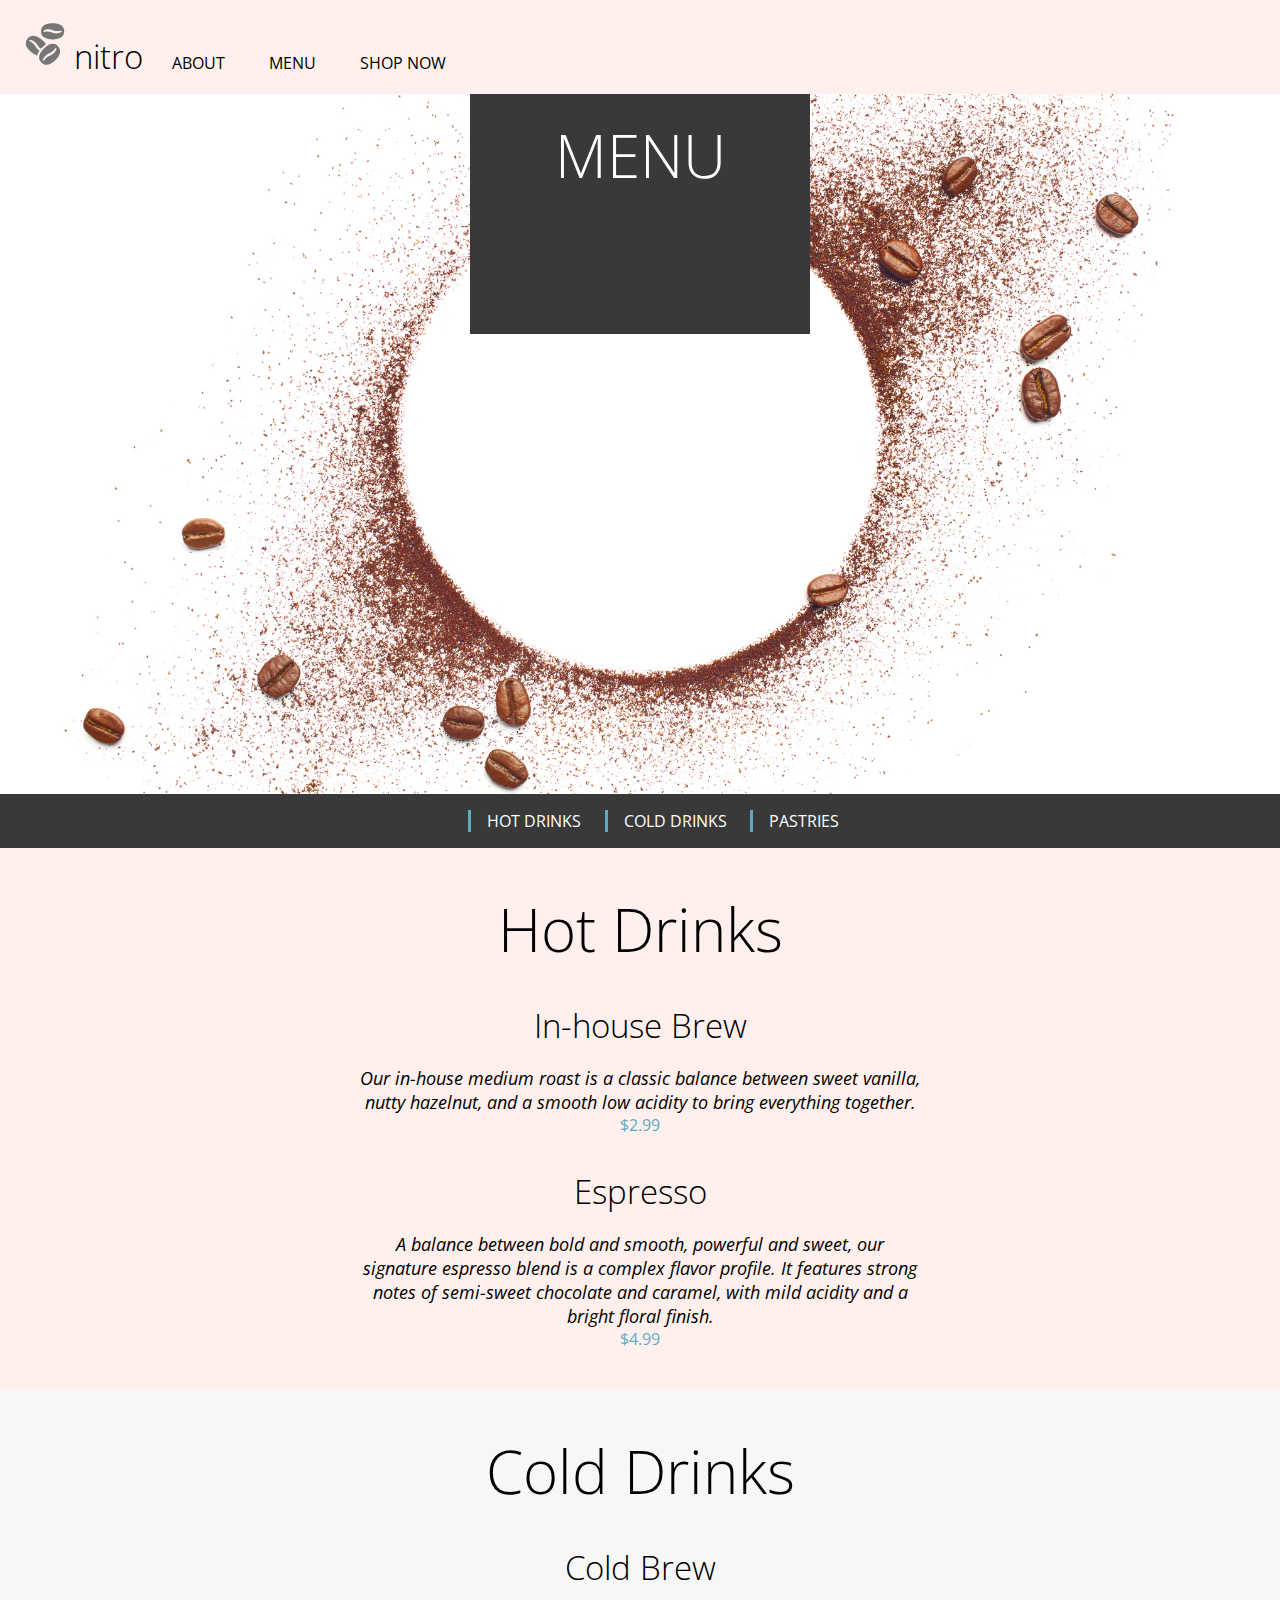
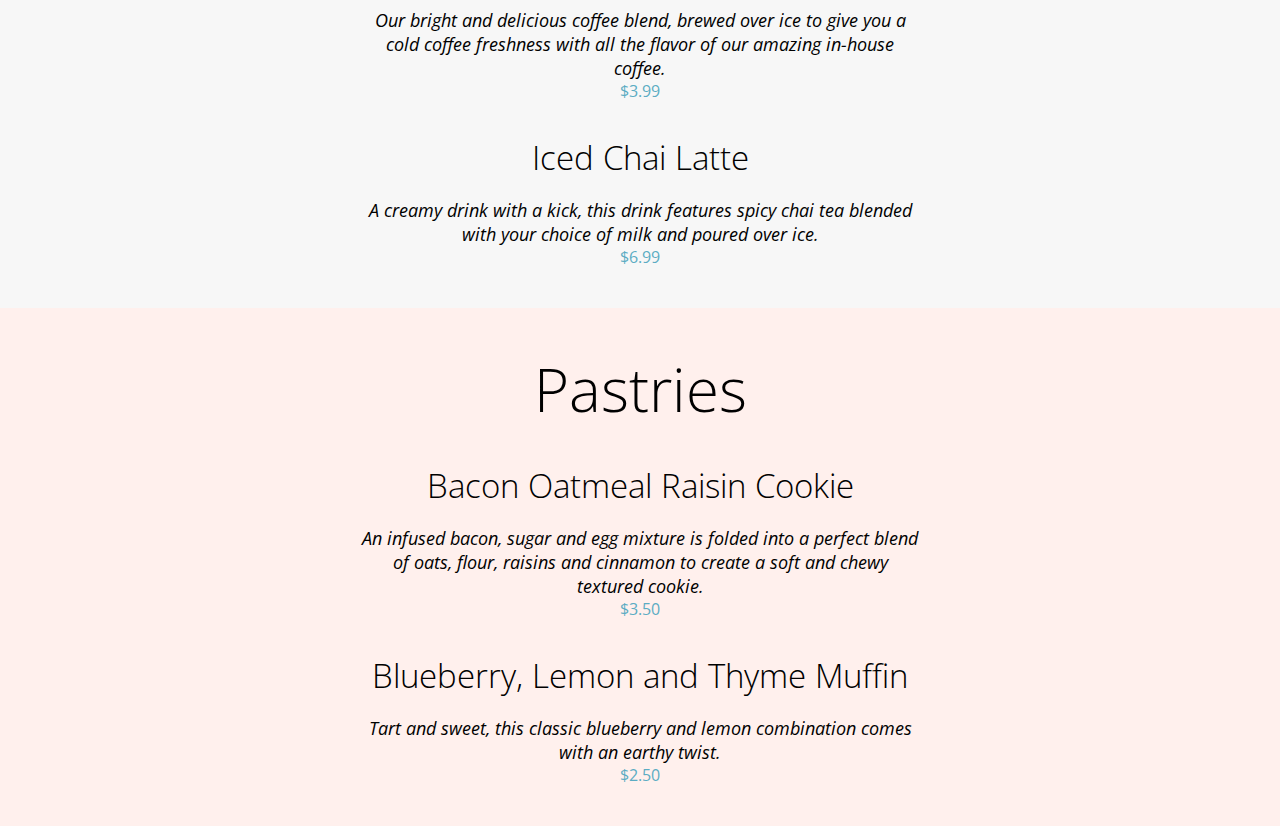
==== pages/menu.html @ e124f89b "Moving Sprint 1 into Sprint 2, changes to UI and SCSS" ====
<!DOCTYPE html>
<html lang="en">
<head>
    <meta charset="UTF-8">
    <meta name="viewport" content="width=device-width, initial-scale=1.0">
    <link href="../scss/menu.css" rel="stylesheet"/>
    <link href="https://fonts.googleapis.com/css2?family=Open+Sans:ital,wght@0,300;0,400;0,600;0,700;1,400&display=swap" rel="stylesheet">
    <title>Coffee Shop - Menu</title>
</head>
<body>
    <header class="page-header">
        <nav class="page-header__nav">
            <a class="page-header__a--logo" href="/index.html">
                <img class="page-header__img--logo icon brand-logo" src= "../assets/logos/coffee-beans-logo-and-footer.svg" alt="coffee bag">
            </a>
            <a class="page-header__a--title" href="/index.html">
                nitro
            </a>
            <ul class="page-header__ul nav-list">
                <li class="page-header__list">
                    <a class="page-header__a" href="/index.html">
                        About
                    </a>
                </li>
                <li class="page-header__list">
                    <a class="page-header__a" href="/pages/menu.html">
                        Menu
                    </a>
                </li>
                <li class="page-header__list">
                    <a class="page-header__a" href="/pages/menu.html" class="nitro-blue-text">
                            Shop Now
                    </a>
                </li>
            </ul>
        </nav>
    </header>       
    <main class="main">
        <section class="main__coffee-circle coffee-circle">
            <h1 class="main__tilebox tilebox">
                Menu
            </h1>
        </section>
        <nav class="main__graphite-background graphite-background">
            <ul class="main__menu-options menu-options">
                <li class="main__menu-options--list">
                    <a href="#menu-content__section--hot-drinks">
                        Hot Drinks 
                    </a>
                </li>
                <li class="main__menu-options--list">
                    <a href="#menu-content__section--cold-drinks">
                        Cold Drinks
                    </a>
                </li>   
                <li class="main__menu-options--list">
                    <a href="#menu-content__section--pastries">
                        Pastries
                    </a>
                </li>
            </ul>
        </nav>
        <section class="options nitro-pink-background menu-section">
            <a id="menu-content__section--hot-drinks">
                <h2 class="options__hot-drinks">Hot Drinks</h2>
            </a>
            <ul class="menu-item-list">
                <li>
                    <h3 class="options__hot-drinks--in-house-brew">
                        In-house Brew
                    </h3>
                    <p class="menu-item-description">
                        Our in-house medium roast is a classic balance between sweet vanilla, 
                        nutty hazelnut, and a smooth low acidity to bring everything together.
                    </p>
                    <p class="options__price">
                        $2.99
                    </p>
                </li>
                <li>
                    <h3 class="options__hot-drinks--esspresso">
                        Espresso
                    </h3>  
                    <p class="menu-item-description"> 
                        A balance between bold and smooth, powerful and sweet, our signature espresso 
                        blend is a complex flavor profile. It features strong notes of semi-sweet chocolate and caramel, 
                        with mild acidity and a bright floral finish.
                    </p>
                    <p class="options__price">
                        $4.99
                    </p>
                </li>
            </ul>
        </section>
        <section class="options__cold-drinks light-gray-background menu-section">
            <a id="menu-content__section--cold-drinks">
                <h2 class="options__cold-drinks">Cold Drinks</h2>
            </a>
            <ul class="menu-item-list"> 
                <li>
                    <h3 class="options__cold-drink--cold-brew">
                        Cold Brew
                    </h3>    
                    <p class="menu-item-description">
                        Our bright and delicious coffee blend, brewed over ice 
                        to give you a cold coffee freshness with all the flavor of our amazing in-house coffee.
                    </p>
                    <p class="options__price">
                        $3.99
                    </p>
                </li>
                <li>
                    <h3 class="options__cold-drink--iced-chai-latte">
                        Iced Chai Latte
                    </h3>    
                    <p class="menu-item-description">
                        A creamy drink with a kick, this drink features spicy chai
                        tea blended with your choice of milk and poured over ice.
                    </p>
                    <p class="options__price">
                        $6.99
                    </p>
                </li>
            </ul>
        </section>
        <section class="nitro-pink-background menu-section">
            <a id="menu-content__section--pastries">
                <h2 class="options__pastries">Pastries</h2>
            </a>    
            <ul class="menu-item-list">
                <li>
                    <h3 class="options__pastries--bacon-cookie">
                        Bacon Oatmeal Raisin Cookie
                    </h3>    
                    <p class="menu-item-description">
                        An infused bacon, sugar and egg mixture is folded into a perfect blend of 
                        oats, flour, raisins and cinnamon to create a soft and chewy textured cookie.
                    </p>  
                    <p class="options__price">
                        $3.50
                    </p>
                </li>
                <li> 
                    <h3 class="options__pastries--muffin">
                        Blueberry, Lemon and Thyme Muffin
                    </h3>    
                    <p class="menu-item-description">
                        Tart and sweet, this classic blueberry and lemon combination comes with an earthy twist.
                    </p>
                    <p class="options__price">
                        $2.50
                    </p>
                </li>
            </ul>
        </section>
    </main> 
</body>
</html>
---- scss/menu.css ----
/*colors*/
:root {
  --nitro-blue: #5BACC3;
  --nitro-pink: #FFF0ED;
  --graphite: #393939;
  --light-gray: #F7F7F7;
  --white: #fff;
  --gray: #909090;
}

h1, h2 {
  font-size: 3.75rem;
  font-weight: 300;
  text-align: center;
  margin: 0;
}

h3, .page-header__a--title {
  font-size: 2.0625rem;
  font-weight: 300;
  margin-bottom: 0;
}

.page-header__img--logo {
  padding-left: 1.25rem;
  padding-top: 1.2rem;
}

header {
  background-color: var(--nitro-pink);
}

header a {
  text-decoration: none;
  color: black;
}

.button {
  background-color: var(--nitro-blue);
  color: var(--white);
  border: 0rem;
  padding: 1.25rem;
  text-transform: uppercase;
  width: 11.25rem;
  text-decoration: none;
  text-align: center;
}

.nitro-blue-text {
  color: var(--nitro-blue);
  margin: 0;
}

.nav-list {
  list-style-type: none;
  text-transform: uppercase;
  padding-left: 0;
  display: inline-block;
  margin: 0;
}

.nav-list > li {
  display: inline-block;
  padding: 1.25rem;
}

.nitro-blue-dividers {
  color: var(--nitro-blue);
}

body {
  font-family: "Open Sans";
  font-weight: 400;
  margin: 0;
}

.light-gray-background {
  background-color: var(--light-gray);
}

.nitro-pink-background {
  background-color: var(--nitro-pink);
  margin: 0rem;
}

.graphite-background {
  background-color: var(--graphite);
  color: #fff;
}

.tilebox {
  background-color: var(--graphite);
  width: 18.75rem;
  height: 12.5rem;
  padding: 1.25rem;
  color: var(--white);
  text-transform: uppercase;
  margin: 0 auto;
}

.icon {
  width: 3.125rem;
}

.images {
  height: 17.5rem;
}

.sub-navigationlink {
  width: 100%;
  height: 5rem;
  padding: 1.25rem;
  background-color: var(--graphite);
  color: var(--white);
}

footer {
  background-color: var(--nitro-pink);
}

.menu-options {
  text-transform: uppercase;
  margin: 0;
  text-align: center;
}

.menu-options > li {
  margin: 1rem 0 1rem 0.2rem;
  padding: 0 1rem;
  list-style-type: none;
  border-left: 0.1875rem solid var(--nitro-blue);
  text-align: center;
  align-content: center;
  display: inline-block;
}

.menu-options > li > a {
  color: var(--white);
  text-decoration: none;
}

.menu-item-list {
  padding: 0;
  margin: 0;
}

.menu-item-list > li {
  list-style-type: none;
  text-align: center;
  width: 35rem;
  margin: 0 auto;
}

.menu-item-description {
  font-style: italic;
  font-size: 1.125rem;
  font-weight: 400;
  margin-bottom: 0;
}

.menu-section {
  padding-bottom: 2.5rem;
  padding-top: 2.5rem;
}

.coffee-circle {
  width: 100%;
  height: 43.75rem;
  background-position: center;
  background-size: cover;
  background-image: url("../assets/images/coffee-circle.jpg");
}

.options__price {
  color: var(--nitro-blue);
  margin: 0;
}/*# sourceMappingURL=menu.css.map */
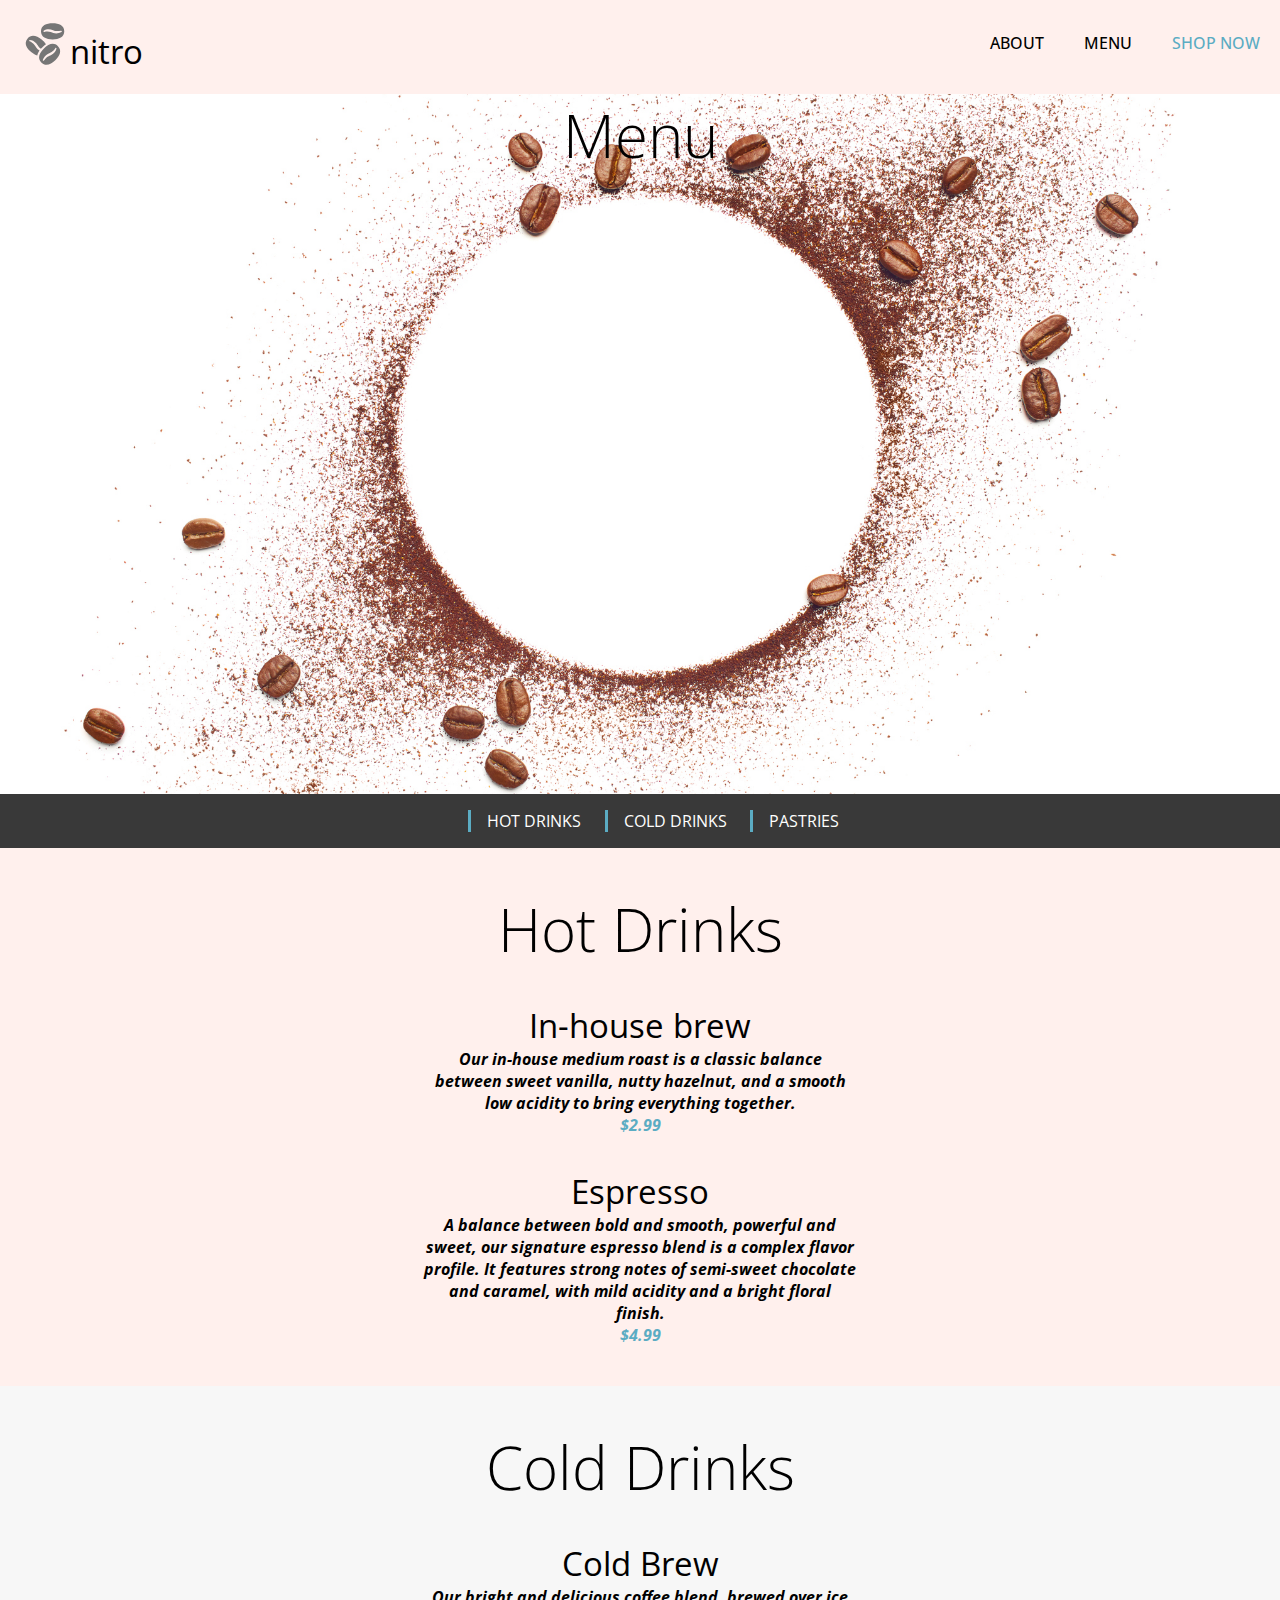
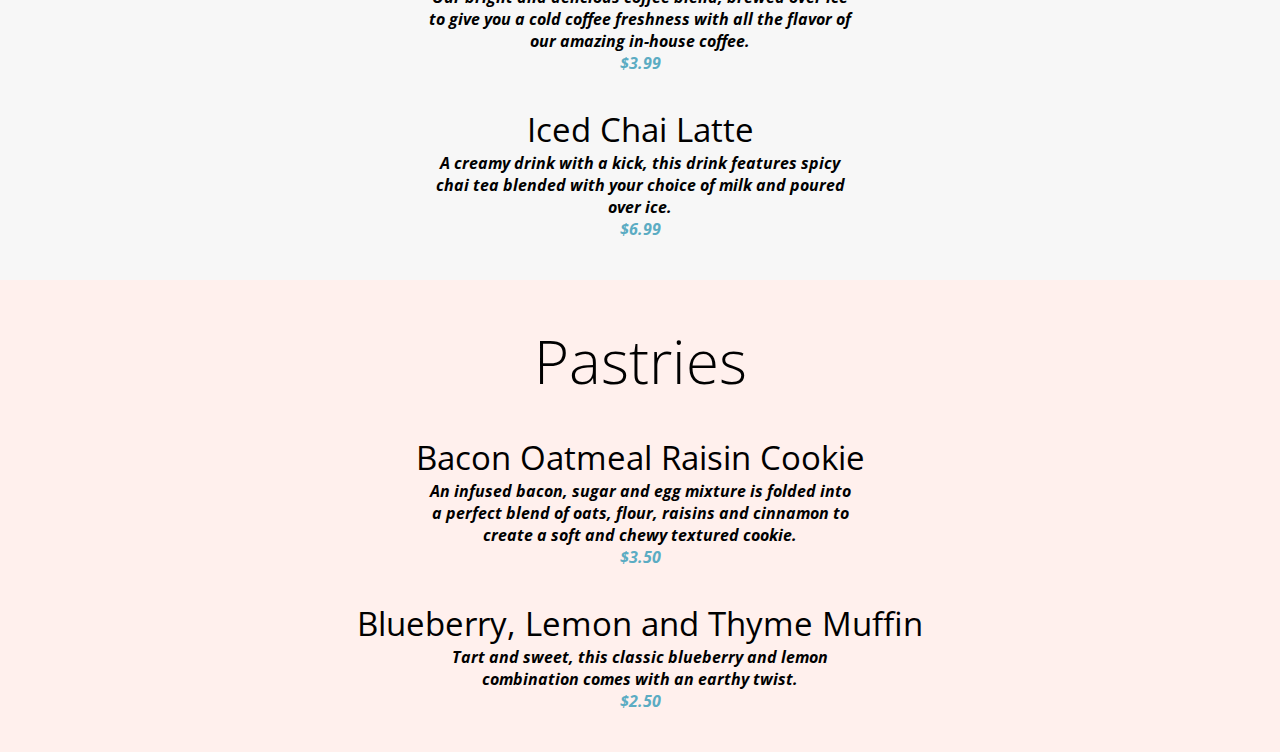
==== commit 0bf65cc5: "all changes- not including animation and new button UI." ====
--- a/pages/menu.html
+++ b/pages/menu.html
@@ -10,12 +10,14 @@
 <body>
     <header class="page-header">
         <nav class="page-header__nav">
-            <a class="page-header__a--logo" href="/index.html">
-                <img class="page-header__img--logo icon brand-logo" src= "../assets/logos/coffee-beans-logo-and-footer.svg" alt="coffee bag">
-            </a>
-            <a class="page-header__a--title" href="/index.html">
-                nitro
-            </a>
+            <div class="page-header__branding">
+                <a class="page-header__a--logo" href="/index.html">
+                    <img class="page-header__img--logo icon brand-logo" src= "../assets/logos/coffee-beans-logo-and-footer.svg" alt="coffee bag">
+                </a>
+                <a class="page-header__a--title" href="/index.html">
+                    nitro
+                </a>
+            </div>
             <ul class="page-header__ul nav-list">
                 <li class="page-header__list">
                     <a class="page-header__a" href="/index.html">
@@ -28,15 +30,15 @@
                     </a>
                 </li>
                 <li class="page-header__list">
-                    <a class="page-header__a" href="/pages/menu.html" class="nitro-blue-text">
-                            Shop Now
+                    <a class="page-header__a page-header__a--shop-now" href="/pages/menu.html">
+                        Shop Now
                     </a>
                 </li>
             </ul>
         </nav>
-    </header>       
-    <main class="main">
-        <section class="main__coffee-circle coffee-circle">
+    </header>
+    <main>
+        <section class="coffee-circle">
             <h1 class="main__tilebox tilebox">
                 Menu
             </h1>
@@ -62,12 +64,12 @@
         </nav>
         <section class="options nitro-pink-background menu-section">
             <a id="menu-content__section--hot-drinks">
-                <h2 class="options__hot-drinks">Hot Drinks</h2>
+                <h2 class="options__title">Hot Drinks</h2>
             </a>
             <ul class="menu-item-list">
                 <li>
-                    <h3 class="options__hot-drinks--in-house-brew">
-                        In-house Brew
+                    <h3 class="options__sub-title">
+                        In-house brew
                     </h3>
                     <p class="menu-item-description">
                         Our in-house medium roast is a classic balance between sweet vanilla, 
@@ -78,7 +80,7 @@
                     </p>
                 </li>
                 <li>
-                    <h3 class="options__hot-drinks--esspresso">
+                    <h3 class="options__sub-title">
                         Espresso
                     </h3>  
                     <p class="menu-item-description"> 
@@ -94,11 +96,11 @@
         </section>
         <section class="options__cold-drinks light-gray-background menu-section">
             <a id="menu-content__section--cold-drinks">
-                <h2 class="options__cold-drinks">Cold Drinks</h2>
+                <h2 class="options__title">Cold Drinks</h2>
             </a>
             <ul class="menu-item-list"> 
                 <li>
-                    <h3 class="options__cold-drink--cold-brew">
+                    <h3 class="options__sub-title">
                         Cold Brew
                     </h3>    
                     <p class="menu-item-description">
@@ -110,7 +112,7 @@
                     </p>
                 </li>
                 <li>
-                    <h3 class="options__cold-drink--iced-chai-latte">
+                    <h3 class="options__sub-title">
                         Iced Chai Latte
                     </h3>    
                     <p class="menu-item-description">
@@ -125,11 +127,11 @@
         </section>
         <section class="nitro-pink-background menu-section">
             <a id="menu-content__section--pastries">
-                <h2 class="options__pastries">Pastries</h2>
+                <h2 class="options__title">Pastries</h2>
             </a>    
             <ul class="menu-item-list">
                 <li>
-                    <h3 class="options__pastries--bacon-cookie">
+                    <h3 class="options__sub-title">
                         Bacon Oatmeal Raisin Cookie
                     </h3>    
                     <p class="menu-item-description">
@@ -141,7 +143,7 @@
                     </p>
                 </li>
                 <li> 
-                    <h3 class="options__pastries--muffin">
+                    <h3 class="options__sub-title">
                         Blueberry, Lemon and Thyme Muffin
                     </h3>    
                     <p class="menu-item-description">
--- a/scss/menu.css
+++ b/scss/menu.css
@@ -8,6 +8,7 @@
   --gray: #909090;
 }
 
+/*website wide styles*/
 h1, h2 {
   font-size: 3.75rem;
   font-weight: 300;
@@ -15,35 +16,76 @@
   margin: 0;
 }
 
-h3, .page-header__a--title {
-  font-size: 2.0625rem;
-  font-weight: 300;
-  margin-bottom: 0;
+.button {
+  background-color: var(--nitro-blue);
+  color: var(--white);
+  border: 0rem;
+  padding: 1.25rem;
+  text-transform: uppercase;
+  width: 11.25rem;
+  text-decoration: none;
+  text-align: center;
+}
+
+/*website page header*/
+.page-header {
+  background-color: var(--nitro-pink);
+  padding-bottom: 1.25rem;
+}
+
+.page-header a {
+  text-decoration: none;
+  color: black;
+}
+
+.page-header__branding {
+  display: flex;
+  align-items: flex-end;
+}
+
+.page-header__nav {
+  display: flex;
+  justify-content: space-between;
+  align-items: flex-end;
+}
+.page-header__nav .nav-list {
+  list-style-type: none;
+  text-transform: uppercase;
+  padding-left: 0;
+  display: flex;
+  justify-content: flex-end;
+  margin: 0;
+}
+.page-header__nav .nav-list > li {
+  display: inline-block;
+  padding: 1.25rem;
+}
+.page-header__nav .nitro-pink-background {
+  background-color: var(--nitro-pink);
+  margin: 0rem;
 }
 
 .page-header__img--logo {
   padding-left: 1.25rem;
   padding-top: 1.2rem;
-}
-
-header {
-  background-color: var(--nitro-pink);
-}
-
-header a {
-  text-decoration: none;
-  color: black;
-}
-
-.button {
-  background-color: var(--nitro-blue);
-  color: var(--white);
-  border: 0rem;
-  padding: 1.25rem;
-  text-transform: uppercase;
-  width: 11.25rem;
-  text-decoration: none;
-  text-align: center;
+  width: 3.125rem;
+  height: 3.125rem;
+}
+
+h3,
+.page-header__a--title {
+  font-size: 2.0625rem;
+  font-weight: 400;
+  margin-bottom: 0;
+  font-style: normal;
+}
+
+.page-header__a {
+  font-weight: 500;
+}
+
+.page-header__a--shop-now {
+  color: var(--nitro-blue) !important;
 }
 
 .nitro-blue-text {
@@ -88,20 +130,6 @@
   color: #fff;
 }
 
-.tilebox {
-  background-color: var(--graphite);
-  width: 18.75rem;
-  height: 12.5rem;
-  padding: 1.25rem;
-  color: var(--white);
-  text-transform: uppercase;
-  margin: 0 auto;
-}
-
-.icon {
-  width: 3.125rem;
-}
-
 .images {
   height: 17.5rem;
 }
@@ -118,51 +146,7 @@
   background-color: var(--nitro-pink);
 }
 
-.menu-options {
-  text-transform: uppercase;
-  margin: 0;
-  text-align: center;
-}
-
-.menu-options > li {
-  margin: 1rem 0 1rem 0.2rem;
-  padding: 0 1rem;
-  list-style-type: none;
-  border-left: 0.1875rem solid var(--nitro-blue);
-  text-align: center;
-  align-content: center;
-  display: inline-block;
-}
-
-.menu-options > li > a {
-  color: var(--white);
-  text-decoration: none;
-}
-
-.menu-item-list {
-  padding: 0;
-  margin: 0;
-}
-
-.menu-item-list > li {
-  list-style-type: none;
-  text-align: center;
-  width: 35rem;
-  margin: 0 auto;
-}
-
-.menu-item-description {
-  font-style: italic;
-  font-size: 1.125rem;
-  font-weight: 400;
-  margin-bottom: 0;
-}
-
-.menu-section {
-  padding-bottom: 2.5rem;
-  padding-top: 2.5rem;
-}
-
+/*Main Menu Section*/
 .coffee-circle {
   width: 100%;
   height: 43.75rem;
@@ -171,7 +155,78 @@
   background-image: url("../assets/images/coffee-circle.jpg");
 }
 
+.main__tilebox .tilebox {
+  background-color: var(--graphite);
+  width: 18.75rem;
+  height: 12.5rem;
+  padding: 1.25rem;
+  color: var(--white);
+  text-transform: uppercase;
+  margin: 0 auto;
+}
+
+.main__graphite-background {
+  background-color: var(--graphite);
+}
+
+.main__menu-options--list .menu-options > li {
+  margin: 1rem 0 1rem 0.2rem;
+  padding: 0 1rem;
+  list-style-type: none;
+  border-left: 0.1875rem solid var(--nitro-blue);
+  text-align: center;
+  align-content: center;
+  display: inline-block;
+  font-weight: bold;
+}
+/*Options Section*/
+.menu-options {
+  text-transform: uppercase;
+  margin: 0;
+  text-align: center;
+}
+
+.menu-options > li {
+  margin: 1rem 0 1rem 0.2rem;
+  padding: 0 1rem;
+  list-style-type: none;
+  border-left: 0.1875rem solid var(--nitro-blue);
+  text-align: center;
+  align-content: center;
+  display: inline-block;
+}
+
+.menu-options > li > a {
+  color: var(--white);
+  text-decoration: none;
+}
+
+.menu-item-list {
+  padding: 0;
+  margin: 0;
+}
+
+.menu-item-list > li {
+  list-style-type: none;
+  text-align: center;
+  width: 36rem;
+  margin: 0 auto;
+  font-weight: bold;
+  font-style: italic;
+}
+
+.menu-item-description {
+  width: 75%;
+  margin: auto;
+}
+
+.menu-section {
+  padding-bottom: 2.5rem;
+  padding-top: 2.5rem;
+}
+
 .options__price {
   color: var(--nitro-blue);
   margin: 0;
+  font-weight: bold;
 }/*# sourceMappingURL=menu.css.map */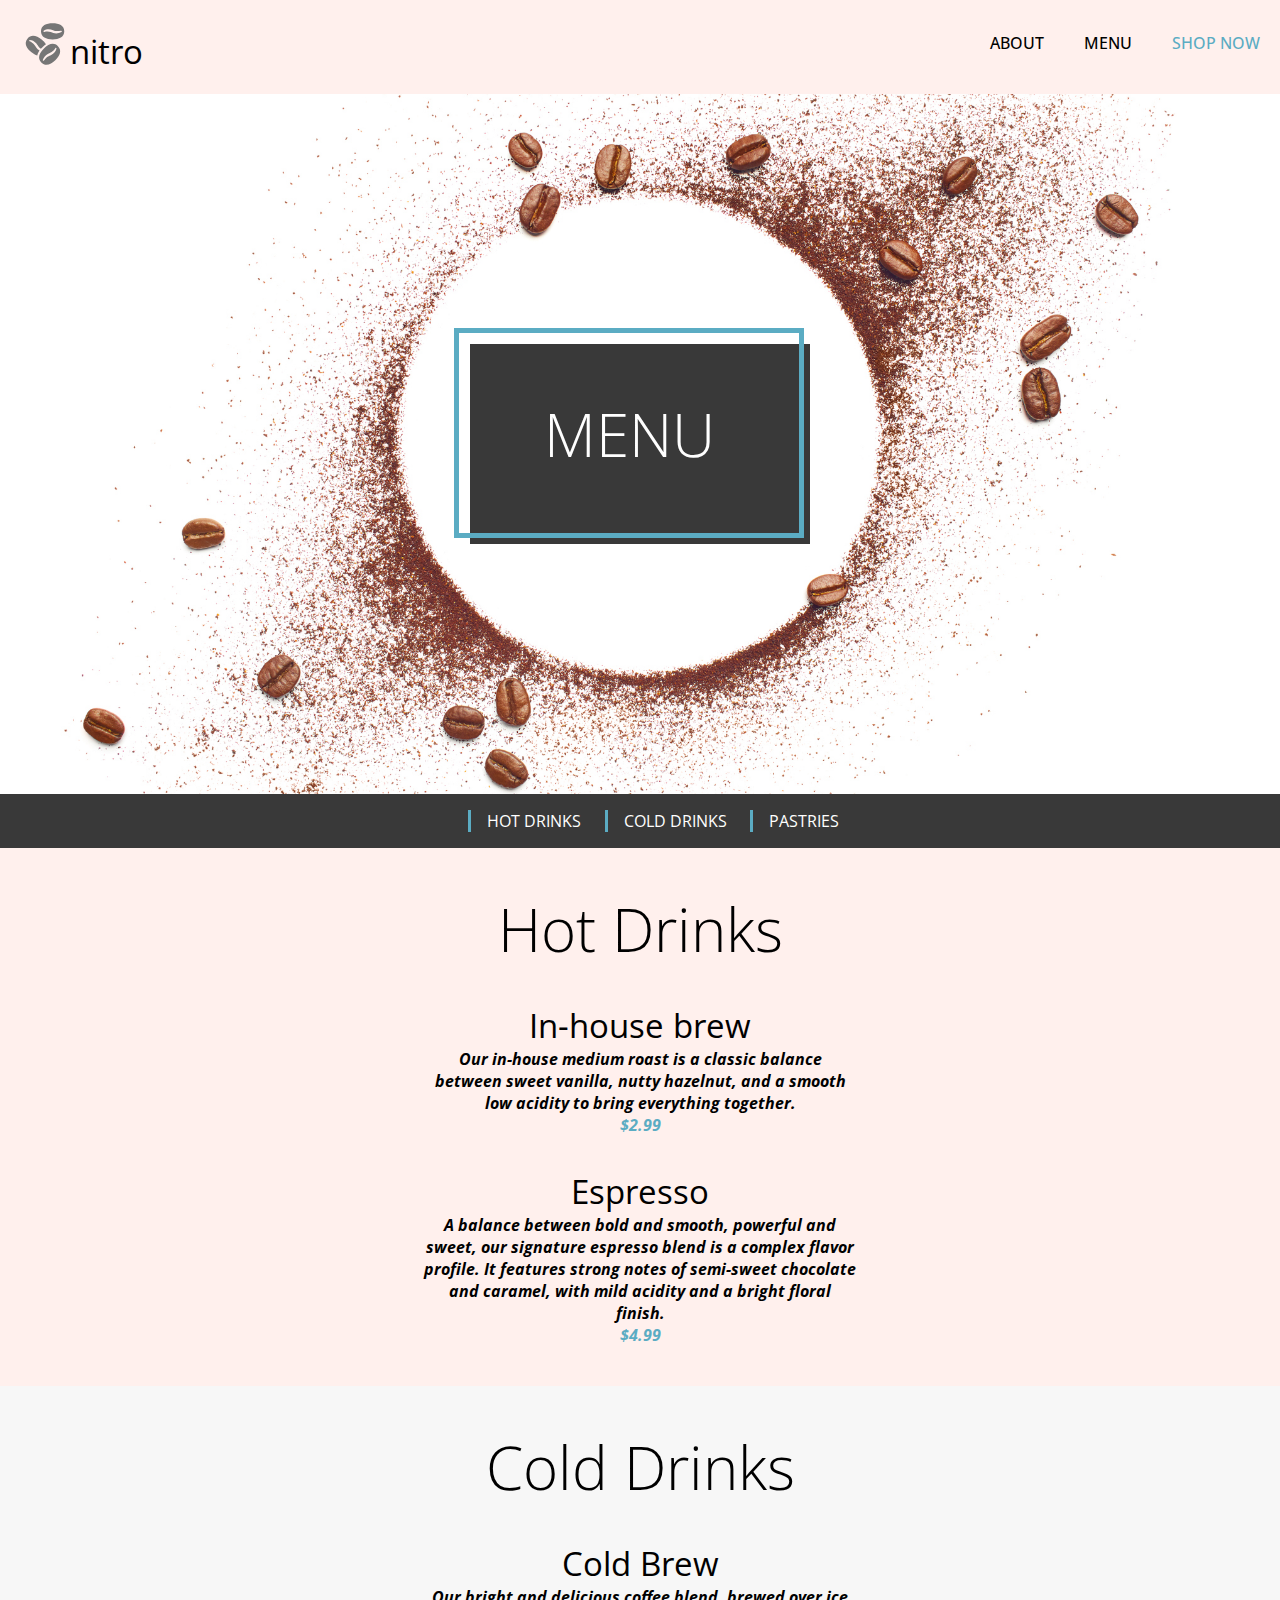
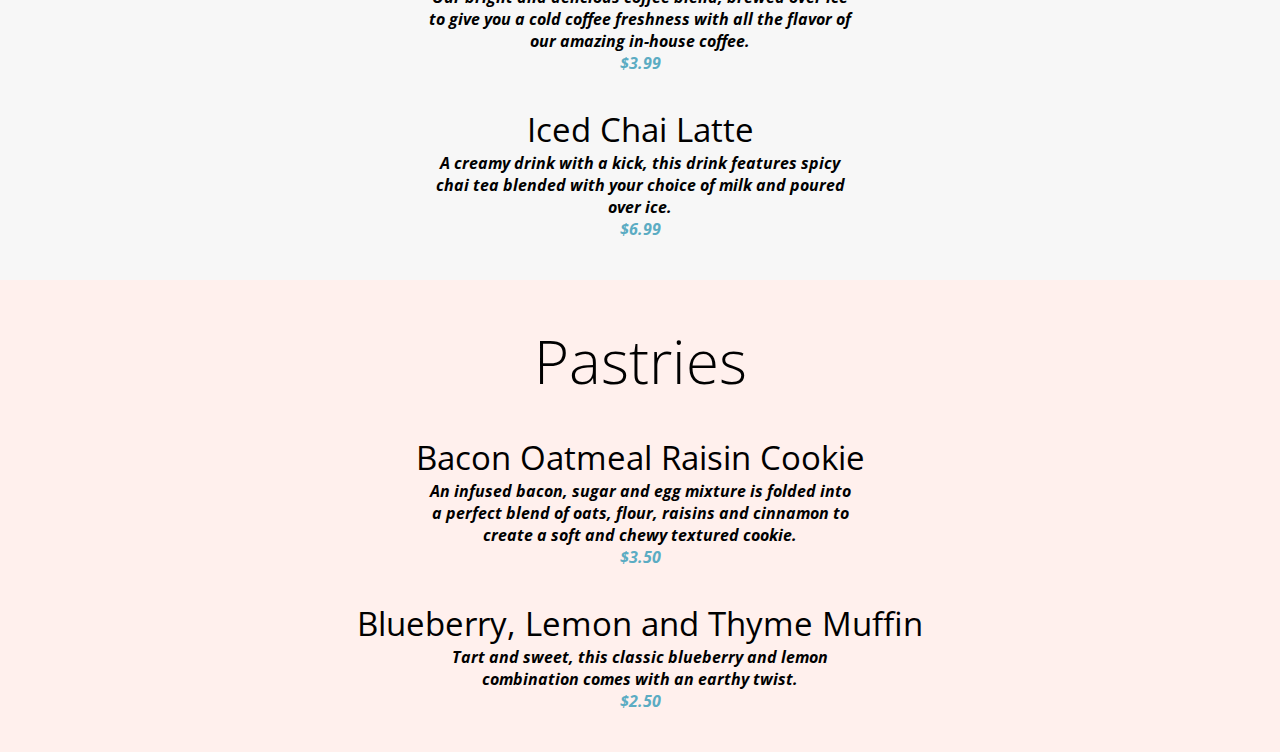
==== commit 84d29f7b: "updated button styling" ====
--- a/pages/menu.html
+++ b/pages/menu.html
@@ -39,8 +39,10 @@
     </header>
     <main>
         <section class="coffee-circle">
-            <h1 class="main__tilebox tilebox">
-                Menu
+            <h1 class="main__tilebox">
+                <div class="main-outline">
+                    Menu
+                </div>
             </h1>
         </section>
         <nav class="main__graphite-background graphite-background">
--- a/scss/menu.css
+++ b/scss/menu.css
@@ -25,6 +25,18 @@
   width: 11.25rem;
   text-decoration: none;
   text-align: center;
+  position: relative;
+  display: block;
+}
+
+.button-outline {
+  border: 0.125rem solid var(--graphite);
+  width: 100%;
+  height: calc(100% - 0.625rem);
+  position: absolute;
+  top: -0.5rem;
+  left: -0.5rem;
+  padding-top: 0.625rem;
 }
 
 /*website page header*/
@@ -153,16 +165,29 @@
   background-position: center;
   background-size: cover;
   background-image: url("../assets/images/coffee-circle.jpg");
-}
-
-.main__tilebox .tilebox {
+  display: flex;
+  align-items: center;
+}
+
+.main__tilebox {
   background-color: var(--graphite);
   width: 18.75rem;
-  height: 12.5rem;
+  height: 10rem;
   padding: 1.25rem;
   color: var(--white);
   text-transform: uppercase;
   margin: 0 auto;
+  position: relative;
+}
+
+.main-outline {
+  border: 0.3125rem solid var(--nitro-blue);
+  width: 100%;
+  height: calc(100% - 3.75rem);
+  position: absolute;
+  top: -1rem;
+  left: -1rem;
+  padding-top: 3.75rem;
 }
 
 .main__graphite-background {
